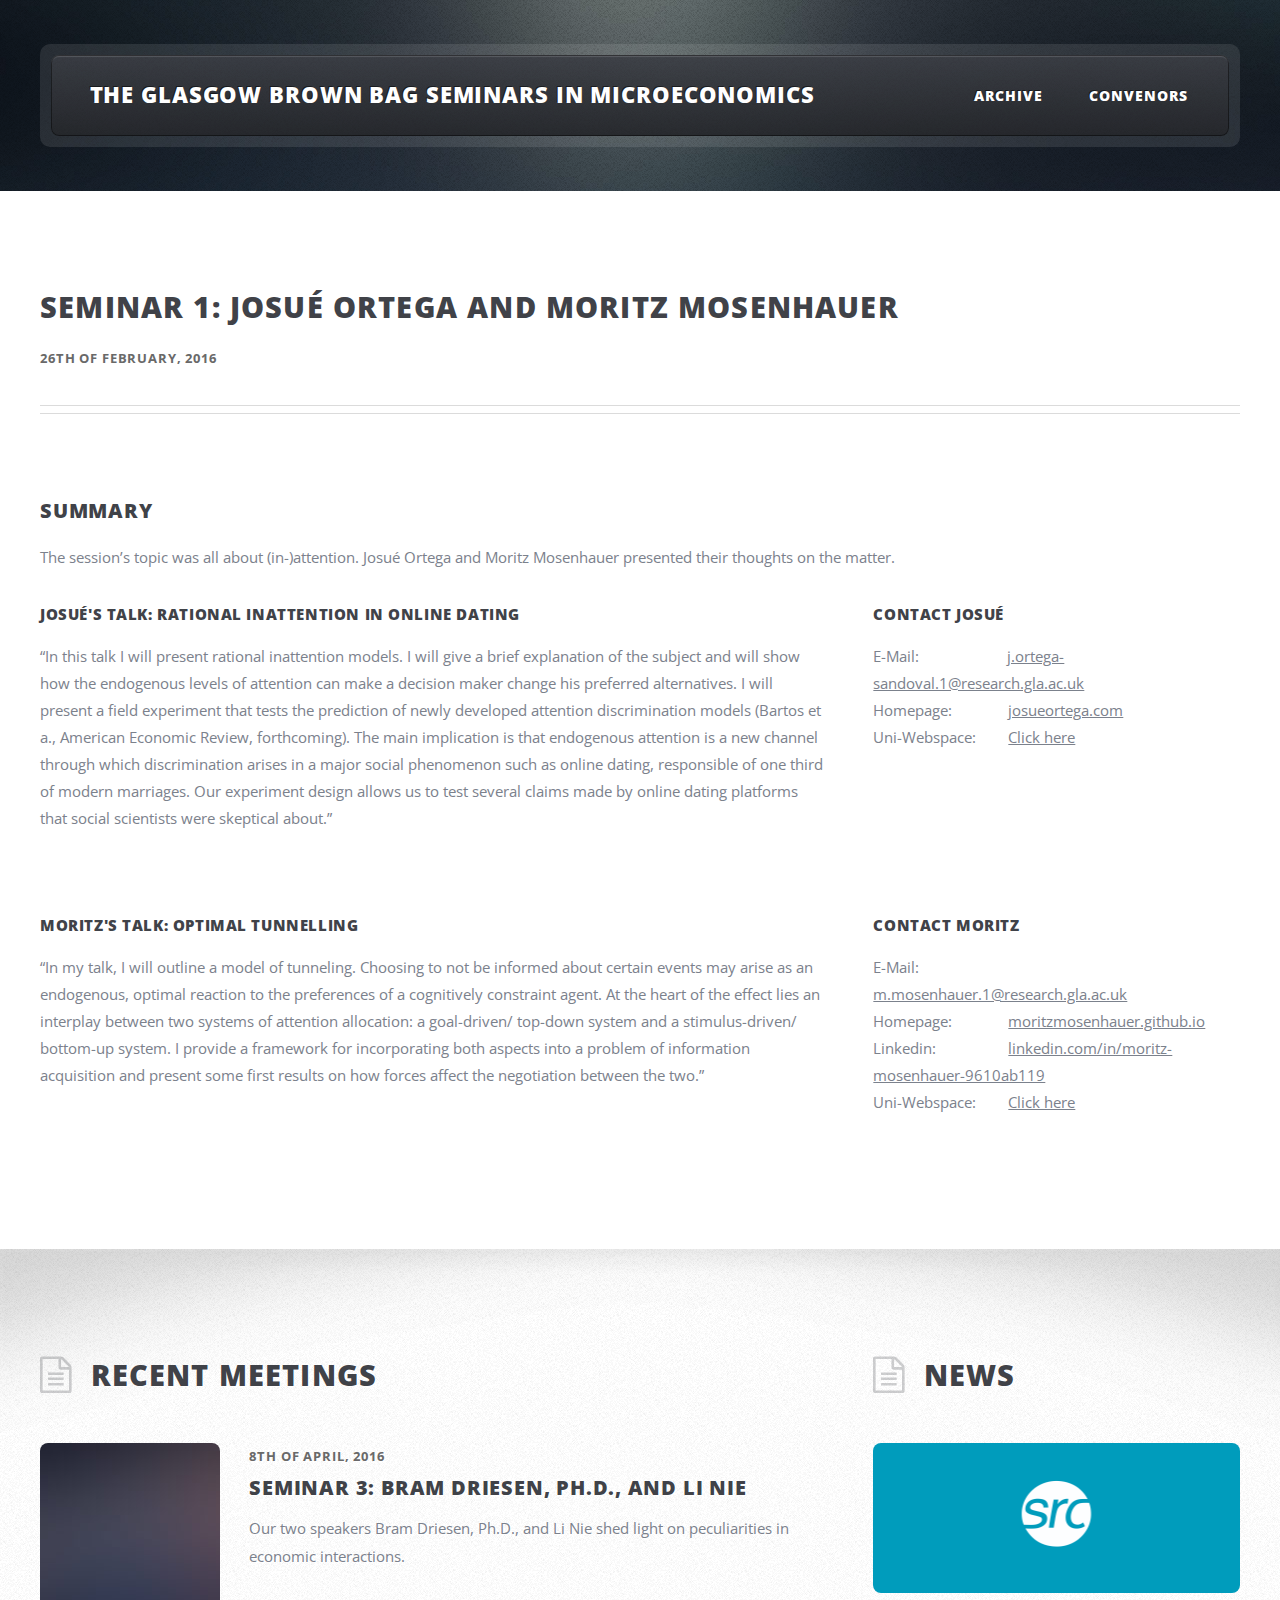
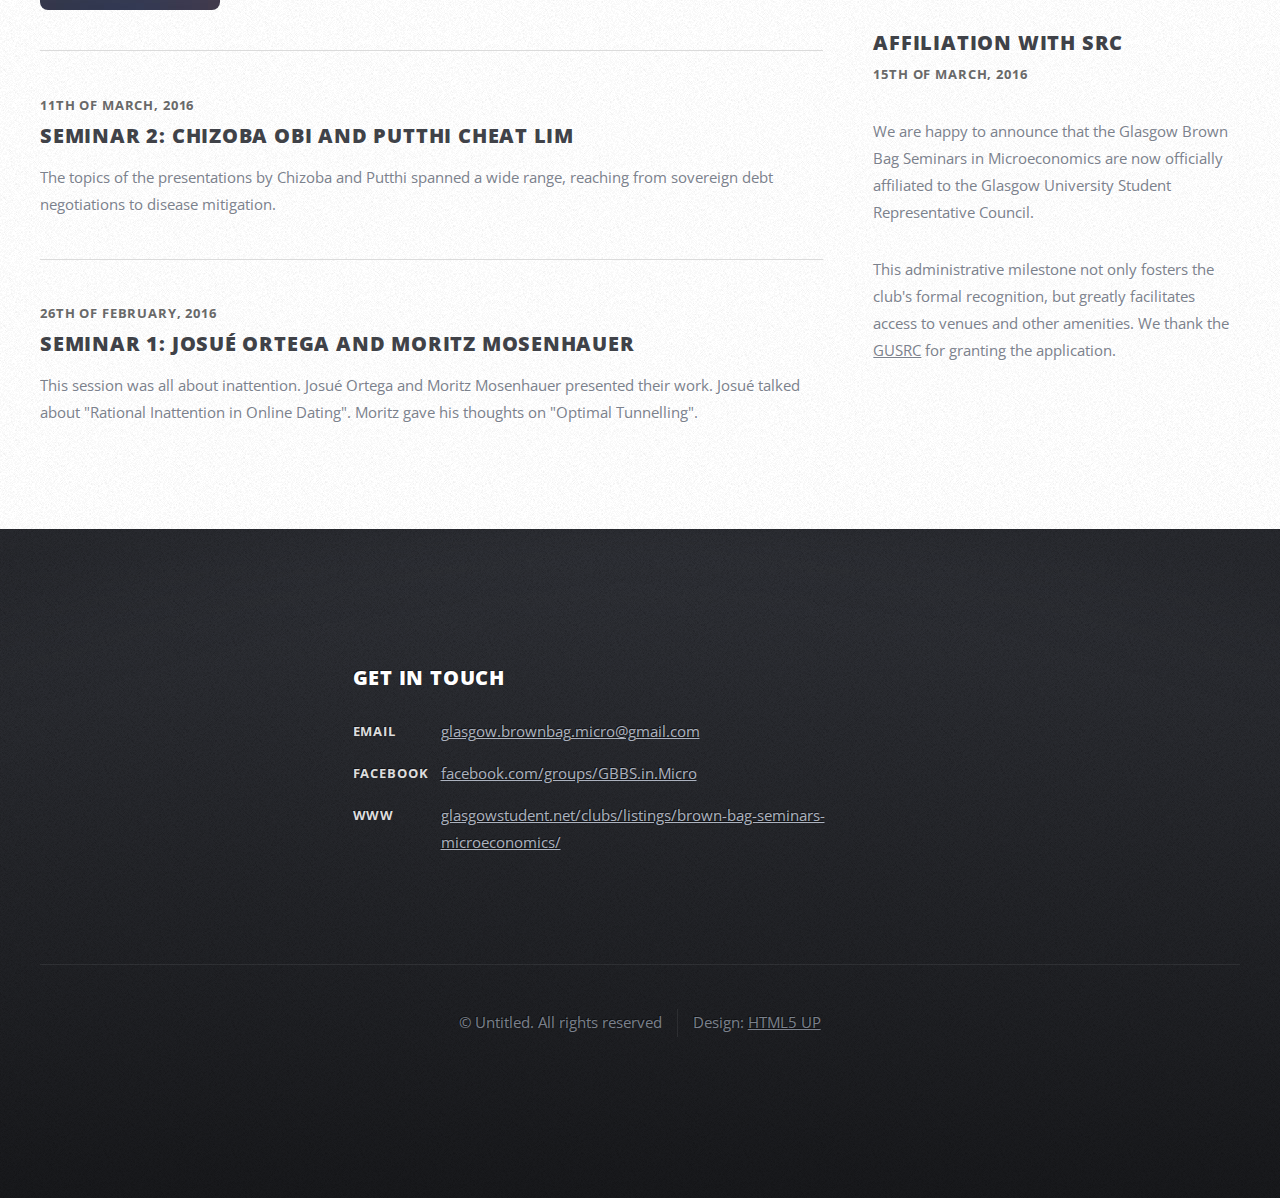
==== 20160226_meetingone.html @ 151a11c9 "[comment]" ====
<!DOCTYPE HTML>
<!--
	ZeroFour by HTML5 UP
	html5up.net | @n33co
	Free for personal and commercial use under the CCA 3.0 license (html5up.net/license)
-->
<html>
	<head>
		<title>GBBS in Micro</title>
		<meta charset="utf-8" />
		<meta name="viewport" content="width=device-width, initial-scale=1" />
		<!--[if lte IE 8]><script src="assets/js/ie/html5shiv.js"></script><![endif]-->
		<link rel="stylesheet" href="assets/css/main.css" />
		<!--[if lte IE 8]><link rel="stylesheet" href="assets/css/ie8.css" /><![endif]-->
		<!--[if lte IE 9]><link rel="stylesheet" href="assets/css/ie9.css" /><![endif]-->
		<script src="https://code.jquery.com/jquery-1.10.2.js"></script>
	</head>
	<body class="no-sidebar">
		<div id="page-wrapper">

			<!-- Header Wrapper -->
				<div id="headerload">
				</div>
				<script>
					$( "#headerload" ).load( "no-sidebar.html #header-wrapper");
				</script>
			<!-- Main Wrapper -->
				<div id="main-wrapper">
					<div class="wrapper style2">
						<div class="inner">
							<div class="container">
								<div id="content">

									<!-- Content -->

										<article>
											<header class="major">
												<h2>Seminar 1: Josué Ortega and Moritz Mosenhauer</h2>
												<p>26th of February, 2016</p>
											</header>

											<span class="image featured40perc"><img src="images/brownbagseminars 05.png" alt="" /></span>
											
											<h3>Summary</h3>
											<p>The session’s topic was all about (in-)attention. Josué Ortega and 
											Moritz Mosenhauer presented their thoughts on the matter.</p>
								
								
								
								
								
											<div class="container">
												<div class="row">
													<div class="8u 12u(mobile)">

														<!-- Article list -->
															<h4>Josué's Talk: Rational Inattention in Online Dating</h4>
															
															<p>“In this talk I will present rational inattention models. I will give a brief 
															explanation of the subject and will show how the endogenous levels of attention 
															can make a decision maker change his preferred alternatives. I will present a field 
															experiment that tests the prediction of newly developed attention discrimination 
															models (Bartos et a., American Economic Review, forthcoming). The main implication 
															is that endogenous attention is a new channel through which discrimination arises in 
															a major social phenomenon such as online dating, responsible of one third of modern 
															marriages. Our experiment design allows us to test several claims made by online 
															dating platforms that social scientists were skeptical about.”</p>
													</div>
													<div class="4u 12u(mobile)">

														<!-- Spotlight -->
															<h4>Contact Josué</h4>
															
															<ul>
															<li>E-Mail:&nbsp&nbsp&nbsp&nbsp&nbsp&nbsp&nbsp&nbsp&nbsp&nbsp&nbsp&nbsp&nbsp&nbsp&nbsp&nbsp&nbsp&nbsp&nbsp&nbsp&nbsp <a href="mailto:j.ortega-sandoval.1@research.gla.ac.uk">j.ortega-sandoval.1@research.gla.ac.uk</a>
															<li>Homepage:&nbsp&nbsp&nbsp&nbsp&nbsp&nbsp&nbsp&nbsp&nbsp&nbsp&nbsp&nbsp&nbsp&nbsp<a href="http://www.josueortega.com/" target="_blank">josueortega.com</a>
															<li>Uni-Webspace:&nbsp&nbsp&nbsp&nbsp&nbsp&nbsp&nbsp&nbsp<a href="http://www.gla.ac.uk/schools/business/postgraduateresearch/ourphdstudents/josuealbertoortegasandoval/" target="_blank">Click here</a>
														</ul>

													</div>
												</div>
											</div>
											
											<div class="container">
												<div class="row">
													<div class="8u 12u(mobile)">

														<!-- Article list -->
															<h4>Moritz's Talk: Optimal Tunnelling</h4>
															
															<p>“In my talk, I will outline a model of tunneling. Choosing to not be informed 
															about certain events may arise as an endogenous, optimal reaction to the preferences 
															of a cognitively constraint agent. At the heart of the effect lies an interplay 
															between two systems of attention allocation: a goal-driven/ top-down system and a 
															stimulus-driven/ bottom-up system. I provide a framework for incorporating both 
															aspects into a problem of information acquisition and present some first results 
															on how forces affect the negotiation between the two.”</p>
													</div>
													<div class="4u 12u(mobile)">

														<!-- Spotlight -->
															<h4>Contact Moritz</h4>
															
															<ul>
															<li>E-Mail:&nbsp&nbsp&nbsp&nbsp&nbsp&nbsp&nbsp&nbsp&nbsp&nbsp&nbsp&nbsp&nbsp&nbsp&nbsp&nbsp&nbsp&nbsp&nbsp&nbsp&nbsp <a href="mailto:m.mosenhauer.1@research.gla.ac.uk">m.mosenhauer.1@research.gla.ac.uk</a>
															<li>Homepage:&nbsp&nbsp&nbsp&nbsp&nbsp&nbsp&nbsp&nbsp&nbsp&nbsp&nbsp&nbsp&nbsp&nbsp<a href="http://moritzmosenhauer.github.io/" target="_blank">moritzmosenhauer.github.io</a>
															<li>Linkedin:&nbsp&nbsp&nbsp&nbsp&nbsp&nbsp&nbsp&nbsp&nbsp&nbsp&nbsp&nbsp&nbsp&nbsp&nbsp&nbsp&nbsp&nbsp<a href="https://www.linkedin.com/in/moritz-mosenhauer-9610ab119" target="_blank">linkedin.com/in/moritz-mosenhauer-9610ab119</a>
															<li>Uni-Webspace:&nbsp&nbsp&nbsp&nbsp&nbsp&nbsp&nbsp&nbsp<a href="http://www.gla.ac.uk/schools/business/postgraduateresearch/ourphdstudents/moritzmosenhauer/" target="_blank">Click here</a>
														</ul>

													</div>
												</div>
											</div>
			
										</article>

								</div>
							</div>
						</div>
					</div>
					<div id="postload">
					</div>
					<script>
						$( "#postload" ).load( "no-sidebar.html #posts");
					</script>
				</div>

			<!-- Footer Wrapper -->
				<div id="footerload">
				</div>
				<script>
					$( "#footerload" ).load( "no-sidebar.html #footer-wrapper");
				</script>

		</div>

		<!-- Scripts -->

			<script src="assets/js/jquery.min.js"></script>
			<script src="assets/js/jquery.dropotron.min.js"></script>
			<script src="assets/js/skel.min.js"></script>
			<script src="assets/js/skel-viewport.min.js"></script>
			<script src="assets/js/util.js"></script>
			<!--[if lte IE 8]><script src="assets/js/ie/respond.min.js"></script><![endif]-->
			<script src="assets/js/main.js"></script>

	</body>
</html>
---- assets/css/main.css ----
@import url("http://fonts.googleapis.com/css?family=Open+Sans:400,400italic,700,800");
@import url("font-awesome.min.css");

/*
	ZeroFour by HTML5 UP
	html5up.net | @n33co
	Free for personal and commercial use under the CCA 3.0 license (html5up.net/license)
*/

/* Reset */

	html, body, div, span, applet, object, iframe, h1, h2, h3, h4, h5, h6, p, blockquote, pre, a, abbr, acronym, address, big, cite, code, del, dfn, em, img, ins, kbd, q, s, samp, small, strike, strong, sub, sup, tt, var, b, u, i, center, dl, dt, dd, ol, ul, li, fieldset, form, label, legend, table, caption, tbody, tfoot, thead, tr, th, td, article, aside, canvas, details, embed, figure, figcaption, footer, header, hgroup, menu, nav, output, ruby, section, summary, time, mark, audio, video {
		margin: 0;
		padding: 0;
		border: 0;
		font-size: 100%;
		font: inherit;
		vertical-align: baseline;
	}

	article, aside, details, figcaption, figure, footer, header, hgroup, menu, nav, section {
		display: block;
	}

	body {
		line-height: 1;
	}

	ol, ul {
		list-style: none;
	}

	blockquote, q {
		quotes: none;
	}

	blockquote:before, blockquote:after, q:before, q:after {
		content: '';
		content: none;
	}

	table {
		border-collapse: collapse;
		border-spacing: 0;
	}

	body {
		-webkit-text-size-adjust: none;
	}

/* Box Model */

	*, *:before, *:after {
		-moz-box-sizing: border-box;
		-webkit-box-sizing: border-box;
		box-sizing: border-box;
	}

/* Containers */

	.container {
		margin-left: auto;
		margin-right: auto;
	}

	.container.\31 25\25 {
		width: 100%;
		max-width: 1200px;
		min-width: 960px;
	}

	.container.\37 5\25 {
		width: 720px;
	}

	.container.\35 0\25 {
		width: 480px;
	}

	.container.\32 5\25 {
		width: 240px;
	}

	.container {
		width: 960px;
	}

	@media screen and (min-width: 737px) {

		.container.\31 25\25 {
			width: 100%;
			max-width: 1500px;
			min-width: 1200px;
		}

		.container.\37 5\25 {
			width: 900px;
		}

		.container.\35 0\25 {
			width: 600px;
		}

		.container.\32 5\25 {
			width: 300px;
		}

		.container {
			width: 1200px;
		}

	}

	@media screen and (min-width: 737px) and (max-width: 1200px) {

		.container.\31 25\25 {
			width: 100%;
			max-width: 1250px;
			min-width: 1000px;
		}

		.container.\37 5\25 {
			width: 750px;
		}

		.container.\35 0\25 {
			width: 500px;
		}

		.container.\32 5\25 {
			width: 250px;
		}

		.container {
			width: 1000px;
		}

	}

	@media screen and (max-width: 736px) {

		.container.\31 25\25 {
			width: 100%;
			max-width: 125%;
			min-width: 100%;
		}

		.container.\37 5\25 {
			width: 75%;
		}

		.container.\35 0\25 {
			width: 50%;
		}

		.container.\32 5\25 {
			width: 25%;
		}

		.container {
			width: 100% !important;
		}

	}

/* Grid */

	.row {
		border-bottom: solid 1px transparent;
		-moz-box-sizing: border-box;
		-webkit-box-sizing: border-box;
		box-sizing: border-box;
	}

	.row > * {
		float: left;
		-moz-box-sizing: border-box;
		-webkit-box-sizing: border-box;
		box-sizing: border-box;
	}

	.row:after, .row:before {
		content: '';
		display: block;
		clear: both;
		height: 0;
	}

	.row.uniform > * > :first-child {
		margin-top: 0;
	}

	.row.uniform > * > :last-child {
		margin-bottom: 0;
	}

	.row.\30 \25 > * {
		padding: 0 0 0 0px;
	}

	.row.\30 \25 {
		margin: 0 0 -1px 0px;
	}

	.row.uniform.\30 \25 > * {
		padding: 0px 0 0 0px;
	}

	.row.uniform.\30 \25 {
		margin: 0px 0 -1px 0px;
	}

	.row > * {
		padding: 0 0 0 40px;
	}

	.row {
		margin: 0 0 -1px -40px;
	}

	.row.uniform > * {
		padding: 40px 0 0 40px;
	}

	.row.uniform {
		margin: -40px 0 -1px -40px;
	}

	.row.\32 00\25 > * {
		padding: 0 0 0 80px;
	}

	.row.\32 00\25 {
		margin: 0 0 -1px -80px;
	}

	.row.uniform.\32 00\25 > * {
		padding: 80px 0 0 80px;
	}

	.row.uniform.\32 00\25 {
		margin: -80px 0 -1px -80px;
	}

	.row.\31 50\25 > * {
		padding: 0 0 0 60px;
	}

	.row.\31 50\25 {
		margin: 0 0 -1px -60px;
	}

	.row.uniform.\31 50\25 > * {
		padding: 60px 0 0 60px;
	}

	.row.uniform.\31 50\25 {
		margin: -60px 0 -1px -60px;
	}

	.row.\35 0\25 > * {
		padding: 0 0 0 20px;
	}

	.row.\35 0\25 {
		margin: 0 0 -1px -20px;
	}

	.row.uniform.\35 0\25 > * {
		padding: 20px 0 0 20px;
	}

	.row.uniform.\35 0\25 {
		margin: -20px 0 -1px -20px;
	}

	.row.\32 5\25 > * {
		padding: 0 0 0 10px;
	}

	.row.\32 5\25 {
		margin: 0 0 -1px -10px;
	}

	.row.uniform.\32 5\25 > * {
		padding: 10px 0 0 10px;
	}

	.row.uniform.\32 5\25 {
		margin: -10px 0 -1px -10px;
	}

	.\31 2u, .\31 2u\24 {
		width: 100%;
		clear: none;
		margin-left: 0;
	}

	.\31 1u, .\31 1u\24 {
		width: 91.6666666667%;
		clear: none;
		margin-left: 0;
	}

	.\31 0u, .\31 0u\24 {
		width: 83.3333333333%;
		clear: none;
		margin-left: 0;
	}

	.\39 u, .\39 u\24 {
		width: 75%;
		clear: none;
		margin-left: 0;
	}

	.\38 u, .\38 u\24 {
		width: 66.6666666667%;
		clear: none;
		margin-left: 0;
	}

	.\37 u, .\37 u\24 {
		width: 58.3333333333%;
		clear: none;
		margin-left: 0;
	}

	.\36 u, .\36 u\24 {
		width: 50%;
		clear: none;
		margin-left: 0;
	}

	.\35 u, .\35 u\24 {
		width: 41.6666666667%;
		clear: none;
		margin-left: 0;
	}

	.\34 u, .\34 u\24 {
		width: 33.3333333333%;
		clear: none;
		margin-left: 0;
	}

	.\33 u, .\33 u\24 {
		width: 25%;
		clear: none;
		margin-left: 0;
	}

	.\32 u, .\32 u\24 {
		width: 16.6666666667%;
		clear: none;
		margin-left: 0;
	}

	.\31 u, .\31 u\24 {
		width: 8.3333333333%;
		clear: none;
		margin-left: 0;
	}

	.\31 2u\24 + *,
	.\31 1u\24 + *,
	.\31 0u\24 + *,
	.\39 u\24 + *,
	.\38 u\24 + *,
	.\37 u\24 + *,
	.\36 u\24 + *,
	.\35 u\24 + *,
	.\34 u\24 + *,
	.\33 u\24 + *,
	.\32 u\24 + *,
	.\31 u\24 + * {
		clear: left;
	}

	.\-11u {
		margin-left: 91.66667%;
	}

	.\-10u {
		margin-left: 83.33333%;
	}

	.\-9u {
		margin-left: 75%;
	}

	.\-8u {
		margin-left: 66.66667%;
	}

	.\-7u {
		margin-left: 58.33333%;
	}

	.\-6u {
		margin-left: 50%;
	}

	.\-5u {
		margin-left: 41.66667%;
	}

	.\-4u {
		margin-left: 33.33333%;
	}

	.\-3u {
		margin-left: 25%;
	}

	.\-2u {
		margin-left: 16.66667%;
	}

	.\-1u {
		margin-left: 8.33333%;
	}

	@media screen and (min-width: 737px) {

		.row > * {
			padding: 50px 0 0 50px;
		}

		.row {
			margin: -50px 0 -1px -50px;
		}

		.row.uniform > * {
			padding: 50px 0 0 50px;
		}

		.row.uniform {
			margin: -50px 0 -1px -50px;
		}

		.row.\32 00\25 > * {
			padding: 100px 0 0 100px;
		}

		.row.\32 00\25 {
			margin: -100px 0 -1px -100px;
		}

		.row.uniform.\32 00\25 > * {
			padding: 100px 0 0 100px;
		}

		.row.uniform.\32 00\25 {
			margin: -100px 0 -1px -100px;
		}

		.row.\31 50\25 > * {
			padding: 75px 0 0 75px;
		}

		.row.\31 50\25 {
			margin: -75px 0 -1px -75px;
		}

		.row.uniform.\31 50\25 > * {
			padding: 75px 0 0 75px;
		}

		.row.uniform.\31 50\25 {
			margin: -75px 0 -1px -75px;
		}

		.row.\35 0\25 > * {
			padding: 25px 0 0 25px;
		}

		.row.\35 0\25 {
			margin: -25px 0 -1px -25px;
		}

		.row.uniform.\35 0\25 > * {
			padding: 25px 0 0 25px;
		}

		.row.uniform.\35 0\25 {
			margin: -25px 0 -1px -25px;
		}

		.row.\32 5\25 > * {
			padding: 12.5px 0 0 12.5px;
		}

		.row.\32 5\25 {
			margin: -12.5px 0 -1px -12.5px;
		}

		.row.uniform.\32 5\25 > * {
			padding: 12.5px 0 0 12.5px;
		}

		.row.uniform.\32 5\25 {
			margin: -12.5px 0 -1px -12.5px;
		}

		.\31 2u\28desktop\29, .\31 2u\24\28desktop\29 {
			width: 100%;
			clear: none;
			margin-left: 0;
		}

		.\31 1u\28desktop\29, .\31 1u\24\28desktop\29 {
			width: 91.6666666667%;
			clear: none;
			margin-left: 0;
		}

		.\31 0u\28desktop\29, .\31 0u\24\28desktop\29 {
			width: 83.3333333333%;
			clear: none;
			margin-left: 0;
		}

		.\39 u\28desktop\29, .\39 u\24\28desktop\29 {
			width: 75%;
			clear: none;
			margin-left: 0;
		}

		.\38 u\28desktop\29, .\38 u\24\28desktop\29 {
			width: 66.6666666667%;
			clear: none;
			margin-left: 0;
		}

		.\37 u\28desktop\29, .\37 u\24\28desktop\29 {
			width: 58.3333333333%;
			clear: none;
			margin-left: 0;
		}

		.\36 u\28desktop\29, .\36 u\24\28desktop\29 {
			width: 50%;
			clear: none;
			margin-left: 0;
		}

		.\35 u\28desktop\29, .\35 u\24\28desktop\29 {
			width: 41.6666666667%;
			clear: none;
			margin-left: 0;
		}

		.\34 u\28desktop\29, .\34 u\24\28desktop\29 {
			width: 33.3333333333%;
			clear: none;
			margin-left: 0;
		}

		.\33 u\28desktop\29, .\33 u\24\28desktop\29 {
			width: 25%;
			clear: none;
			margin-left: 0;
		}

		.\32 u\28desktop\29, .\32 u\24\28desktop\29 {
			width: 16.6666666667%;
			clear: none;
			margin-left: 0;
		}

		.\31 u\28desktop\29, .\31 u\24\28desktop\29 {
			width: 8.3333333333%;
			clear: none;
			margin-left: 0;
		}

		.\31 2u\24\28desktop\29 + *,
		.\31 1u\24\28desktop\29 + *,
		.\31 0u\24\28desktop\29 + *,
		.\39 u\24\28desktop\29 + *,
		.\38 u\24\28desktop\29 + *,
		.\37 u\24\28desktop\29 + *,
		.\36 u\24\28desktop\29 + *,
		.\35 u\24\28desktop\29 + *,
		.\34 u\24\28desktop\29 + *,
		.\33 u\24\28desktop\29 + *,
		.\32 u\24\28desktop\29 + *,
		.\31 u\24\28desktop\29 + * {
			clear: left;
		}

		.\-11u\28desktop\29 {
			margin-left: 91.66667%;
		}

		.\-10u\28desktop\29 {
			margin-left: 83.33333%;
		}

		.\-9u\28desktop\29 {
			margin-left: 75%;
		}

		.\-8u\28desktop\29 {
			margin-left: 66.66667%;
		}

		.\-7u\28desktop\29 {
			margin-left: 58.33333%;
		}

		.\-6u\28desktop\29 {
			margin-left: 50%;
		}

		.\-5u\28desktop\29 {
			margin-left: 41.66667%;
		}

		.\-4u\28desktop\29 {
			margin-left: 33.33333%;
		}

		.\-3u\28desktop\29 {
			margin-left: 25%;
		}

		.\-2u\28desktop\29 {
			margin-left: 16.66667%;
		}

		.\-1u\28desktop\29 {
			margin-left: 8.33333%;
		}

	}

	@media screen and (min-width: 737px) and (max-width: 1200px) {

		.row > * {
			padding: 35px 0 0 35px;
		}

		.row {
			margin: -35px 0 -1px -35px;
		}

		.row.uniform > * {
			padding: 35px 0 0 35px;
		}

		.row.uniform {
			margin: -35px 0 -1px -35px;
		}

		.row.\32 00\25 > * {
			padding: 70px 0 0 70px;
		}

		.row.\32 00\25 {
			margin: -70px 0 -1px -70px;
		}

		.row.uniform.\32 00\25 > * {
			padding: 70px 0 0 70px;
		}

		.row.uniform.\32 00\25 {
			margin: -70px 0 -1px -70px;
		}

		.row.\31 50\25 > * {
			padding: 52.5px 0 0 52.5px;
		}

		.row.\31 50\25 {
			margin: -52.5px 0 -1px -52.5px;
		}

		.row.uniform.\31 50\25 > * {
			padding: 52.5px 0 0 52.5px;
		}

		.row.uniform.\31 50\25 {
			margin: -52.5px 0 -1px -52.5px;
		}

		.row.\35 0\25 > * {
			padding: 17.5px 0 0 17.5px;
		}

		.row.\35 0\25 {
			margin: -17.5px 0 -1px -17.5px;
		}

		.row.uniform.\35 0\25 > * {
			padding: 17.5px 0 0 17.5px;
		}

		.row.uniform.\35 0\25 {
			margin: -17.5px 0 -1px -17.5px;
		}

		.row.\32 5\25 > * {
			padding: 8.75px 0 0 8.75px;
		}

		.row.\32 5\25 {
			margin: -8.75px 0 -1px -8.75px;
		}

		.row.uniform.\32 5\25 > * {
			padding: 8.75px 0 0 8.75px;
		}

		.row.uniform.\32 5\25 {
			margin: -8.75px 0 -1px -8.75px;
		}

		.\31 2u\28tablet\29, .\31 2u\24\28tablet\29 {
			width: 100%;
			clear: none;
			margin-left: 0;
		}

		.\31 1u\28tablet\29, .\31 1u\24\28tablet\29 {
			width: 91.6666666667%;
			clear: none;
			margin-left: 0;
		}

		.\31 0u\28tablet\29, .\31 0u\24\28tablet\29 {
			width: 83.3333333333%;
			clear: none;
			margin-left: 0;
		}

		.\39 u\28tablet\29, .\39 u\24\28tablet\29 {
			width: 75%;
			clear: none;
			margin-left: 0;
		}

		.\38 u\28tablet\29, .\38 u\24\28tablet\29 {
			width: 66.6666666667%;
			clear: none;
			margin-left: 0;
		}

		.\37 u\28tablet\29, .\37 u\24\28tablet\29 {
			width: 58.3333333333%;
			clear: none;
			margin-left: 0;
		}

		.\36 u\28tablet\29, .\36 u\24\28tablet\29 {
			width: 50%;
			clear: none;
			margin-left: 0;
		}

		.\35 u\28tablet\29, .\35 u\24\28tablet\29 {
			width: 41.6666666667%;
			clear: none;
			margin-left: 0;
		}

		.\34 u\28tablet\29, .\34 u\24\28tablet\29 {
			width: 33.3333333333%;
			clear: none;
			margin-left: 0;
		}

		.\33 u\28tablet\29, .\33 u\24\28tablet\29 {
			width: 25%;
			clear: none;
			margin-left: 0;
		}

		.\32 u\28tablet\29, .\32 u\24\28tablet\29 {
			width: 16.6666666667%;
			clear: none;
			margin-left: 0;
		}

		.\31 u\28tablet\29, .\31 u\24\28tablet\29 {
			width: 8.3333333333%;
			clear: none;
			margin-left: 0;
		}

		.\31 2u\24\28tablet\29 + *,
		.\31 1u\24\28tablet\29 + *,
		.\31 0u\24\28tablet\29 + *,
		.\39 u\24\28tablet\29 + *,
		.\38 u\24\28tablet\29 + *,
		.\37 u\24\28tablet\29 + *,
		.\36 u\24\28tablet\29 + *,
		.\35 u\24\28tablet\29 + *,
		.\34 u\24\28tablet\29 + *,
		.\33 u\24\28tablet\29 + *,
		.\32 u\24\28tablet\29 + *,
		.\31 u\24\28tablet\29 + * {
			clear: left;
		}

		.\-11u\28tablet\29 {
			margin-left: 91.66667%;
		}

		.\-10u\28tablet\29 {
			margin-left: 83.33333%;
		}

		.\-9u\28tablet\29 {
			margin-left: 75%;
		}

		.\-8u\28tablet\29 {
			margin-left: 66.66667%;
		}

		.\-7u\28tablet\29 {
			margin-left: 58.33333%;
		}

		.\-6u\28tablet\29 {
			margin-left: 50%;
		}

		.\-5u\28tablet\29 {
			margin-left: 41.66667%;
		}

		.\-4u\28tablet\29 {
			margin-left: 33.33333%;
		}

		.\-3u\28tablet\29 {
			margin-left: 25%;
		}

		.\-2u\28tablet\29 {
			margin-left: 16.66667%;
		}

		.\-1u\28tablet\29 {
			margin-left: 8.33333%;
		}

	}

	@media screen and (max-width: 736px) {

		.row > * {
			padding: 10px 0 0 10px;
		}

		.row {
			margin: -10px 0 -1px -10px;
		}

		.row.uniform > * {
			padding: 10px 0 0 10px;
		}

		.row.uniform {
			margin: -10px 0 -1px -10px;
		}

		.row.\32 00\25 > * {
			padding: 20px 0 0 20px;
		}

		.row.\32 00\25 {
			margin: -20px 0 -1px -20px;
		}

		.row.uniform.\32 00\25 > * {
			padding: 20px 0 0 20px;
		}

		.row.uniform.\32 00\25 {
			margin: -20px 0 -1px -20px;
		}

		.row.\31 50\25 > * {
			padding: 15px 0 0 15px;
		}

		.row.\31 50\25 {
			margin: -15px 0 -1px -15px;
		}

		.row.uniform.\31 50\25 > * {
			padding: 15px 0 0 15px;
		}

		.row.uniform.\31 50\25 {
			margin: -15px 0 -1px -15px;
		}

		.row.\35 0\25 > * {
			padding: 5px 0 0 5px;
		}

		.row.\35 0\25 {
			margin: -5px 0 -1px -5px;
		}

		.row.uniform.\35 0\25 > * {
			padding: 5px 0 0 5px;
		}

		.row.uniform.\35 0\25 {
			margin: -5px 0 -1px -5px;
		}

		.row.\32 5\25 > * {
			padding: 2.5px 0 0 2.5px;
		}

		.row.\32 5\25 {
			margin: -2.5px 0 -1px -2.5px;
		}

		.row.uniform.\32 5\25 > * {
			padding: 2.5px 0 0 2.5px;
		}

		.row.uniform.\32 5\25 {
			margin: -2.5px 0 -1px -2.5px;
		}

		.\31 2u\28mobile\29, .\31 2u\24\28mobile\29 {
			width: 100%;
			clear: none;
			margin-left: 0;
		}

		.\31 1u\28mobile\29, .\31 1u\24\28mobile\29 {
			width: 91.6666666667%;
			clear: none;
			margin-left: 0;
		}

		.\31 0u\28mobile\29, .\31 0u\24\28mobile\29 {
			width: 83.3333333333%;
			clear: none;
			margin-left: 0;
		}

		.\39 u\28mobile\29, .\39 u\24\28mobile\29 {
			width: 75%;
			clear: none;
			margin-left: 0;
		}

		.\38 u\28mobile\29, .\38 u\24\28mobile\29 {
			width: 66.6666666667%;
			clear: none;
			margin-left: 0;
		}

		.\37 u\28mobile\29, .\37 u\24\28mobile\29 {
			width: 58.3333333333%;
			clear: none;
			margin-left: 0;
		}

		.\36 u\28mobile\29, .\36 u\24\28mobile\29 {
			width: 50%;
			clear: none;
			margin-left: 0;
		}

		.\35 u\28mobile\29, .\35 u\24\28mobile\29 {
			width: 41.6666666667%;
			clear: none;
			margin-left: 0;
		}

		.\34 u\28mobile\29, .\34 u\24\28mobile\29 {
			width: 33.3333333333%;
			clear: none;
			margin-left: 0;
		}

		.\33 u\28mobile\29, .\33 u\24\28mobile\29 {
			width: 25%;
			clear: none;
			margin-left: 0;
		}

		.\32 u\28mobile\29, .\32 u\24\28mobile\29 {
			width: 16.6666666667%;
			clear: none;
			margin-left: 0;
		}

		.\31 u\28mobile\29, .\31 u\24\28mobile\29 {
			width: 8.3333333333%;
			clear: none;
			margin-left: 0;
		}

		.\31 2u\24\28mobile\29 + *,
		.\31 1u\24\28mobile\29 + *,
		.\31 0u\24\28mobile\29 + *,
		.\39 u\24\28mobile\29 + *,
		.\38 u\24\28mobile\29 + *,
		.\37 u\24\28mobile\29 + *,
		.\36 u\24\28mobile\29 + *,
		.\35 u\24\28mobile\29 + *,
		.\34 u\24\28mobile\29 + *,
		.\33 u\24\28mobile\29 + *,
		.\32 u\24\28mobile\29 + *,
		.\31 u\24\28mobile\29 + * {
			clear: left;
		}

		.\-11u\28mobile\29 {
			margin-left: 91.66667%;
		}

		.\-10u\28mobile\29 {
			margin-left: 83.33333%;
		}

		.\-9u\28mobile\29 {
			margin-left: 75%;
		}

		.\-8u\28mobile\29 {
			margin-left: 66.66667%;
		}

		.\-7u\28mobile\29 {
			margin-left: 58.33333%;
		}

		.\-6u\28mobile\29 {
			margin-left: 50%;
		}

		.\-5u\28mobile\29 {
			margin-left: 41.66667%;
		}

		.\-4u\28mobile\29 {
			margin-left: 33.33333%;
		}

		.\-3u\28mobile\29 {
			margin-left: 25%;
		}

		.\-2u\28mobile\29 {
			margin-left: 16.66667%;
		}

		.\-1u\28mobile\29 {
			margin-left: 8.33333%;
		}

	}

/* Basic */

	@-ms-viewport {
		width: device-width;
	}

	body {
		background: #303238 url("images/bg01.png");
		font-family: 'Open Sans', sans-serif;
		color: #7b818c;
		font-weight: 400;
	}

		body.is-loading * {
			-moz-transition: none !important;
			-webkit-transition: none !important;
			-ms-transition: none !important;
			transition: none !important;
			-moz-animation: none !important;
			-webkit-animation: none !important;
			-ms-animation: none !important;
			animation: none !important;
		}

	input, select, textarea {
		font-family: 'Open Sans', sans-serif;
		color: #7b818c;
		font-weight: 400;
	}

	a {
		color: inherit;
		text-decoration: underline;
	}

		a:hover {
			text-decoration: none;
		}

	h1, h2, h3, h4, h5, h6 {
		text-transform: uppercase;
		font-weight: 800;
		letter-spacing: 0.04em;
		color: #404248;
		margin: 0 0 1em 0;
	}

	h1 a, h2 a, h3 a, h4 a, h5 a, h6 a {
		color: inherit;
		text-decoration: none;
		outline: 0;
	}

	h2 {
		font-size: 2em;
		margin: 0 0 1.5em 0;
		line-height: 1em;
	}

		h2.icon {
			line-height: 48px;
		}

			h2.icon:before {
				position: relative;
				top: 0.05em;
				margin-right: 0.5em;
				opacity: 0.25;
			}

	h3 {
		font-size: 1.35em;
		margin-top: 2em;
	}

	b, strong {
		color: #404248;
		font-weight: 700;
	}

	i, em {
		font-style: italic;
	}

	br.clear {
		clear: both;
	}

	sub {
		position: relative;
		top: 0.5em;
		font-size: 0.8em;
	}

	sup {
		position: relative;
		top: -0.5em;
		font-size: 0.8em;
	}

	hr {
		border: 0;
		border-top: solid 1px #ddd;
	}

	blockquote {
		border-left: solid 0.5em #ddd;
		padding: 1em 0 1em 2em;
		font-style: italic;
	}

	p, ul, ol, dl, table {
		margin-bottom: 2em;
	}

	.date {
		display: block;
		text-transform: uppercase;
		font-weight: 700;
		letter-spacing: 0.065em;
		font-size: 0.9em;
		color: #696969;
		margin: 0 0 0.25em 0;
	}

/* Section/Article */

	section, article {
		margin-bottom: 5em;
	}

	section > :last-child,
	article > :last-child,
	section:last-child,
	article:last-child {
		margin-bottom: 0;
	}

	header {
		margin: 0 0 2em 0;
	}

		header h2, header h3 {
			margin: 0 0 0.25em 0;
		}

		header p {
			display: block;
			text-transform: uppercase;
			font-weight: 700;
			letter-spacing: 0.065em;
			font-size: 0.9em;
			color: #696969;
			margin: 0;
		}

			header p strong {
				color: #404248;
				font-weight: 800;
			}

	footer {
		margin: 2.5em 0 0 0;
	}

	header.major {
		border-bottom: solid 1px #dbdbdb;
		margin: 0 0 3em 0;
	}

		header.major:after {
			content: '';
			display: block;
			border-top: solid 1px #dbdbdb;
			height: 8px;
		}

		header.major h2, header.major h3 {
			margin: 0 0 1.2em 0;
		}

		header.major p {
			margin: 0 0 1.5em 0;
			position: relative;
			top: -1em;
		}

/* Forms */

	form label {
		display: block;
		text-transform: uppercase;
		font-weight: 800;
		letter-spacing: 0.04em;
		color: #404248;
		margin: 0 0 1em 0;
		font-size: 0.8em;
	}

	form input[type="text"],
	form input[type="email"],
	form input[type="password"],
	form select,
	form textarea {
		-webkit-appearance: none;
		display: block;
		width: 100%;
		border-radius: 8px;
		border: solid 1px #eee;
	}

	form input[type="text"]:focus,
	form input[type="email"]:focus,
	form input[type="password"]:focus,
	form select:focus,
	form textarea:focus {
		box-shadow: 0 0 2px 1px #4091bf;
	}

	form input[type="text"],
	form input[type="email"],
	form input[type="password"] {
		line-height: 3em;
		padding: 0 1em;
	}

	form select {
		line-height: 3em;
		padding: 0 1em;
	}

	form textarea {
		min-height: 9em;
		padding: 1em;
	}

	form .formerize-placeholder,
	form ::-webkit-input-placeholder,
	form :-moz-placeholder,
	form ::-moz-placeholder,
	form :-ms-input-placeholder {
		color: #555 !important;
	}

	form ::-moz-focus-inner {
		border: 0;
	}

/* Tables */

	table {
		width: 100%;
	}

		table.default {
			width: 100%;
		}

			table.default tr {
				border-top: solid 1px #eee;
			}

				table.default tr:first-child {
					border-top: 0;
				}

			table.default td {
				padding: 0.5em 1em 0.5em 1em;
			}

			table.default th {
				text-align: left;
				padding: 0.5em 1em 0.5em 1em;
				text-transform: uppercase;
				font-weight: 800;
				letter-spacing: 0.04em;
				margin: 0 0 1em 0;
				font-size: 0.8em;
			}

			table.default thead {
				background: #404248;
				color: #fff;
			}

/* Image */

	.image {
		position: relative;
		display: inline-block;
	}
		
		.image img {
			display: block;
			width: 100%;
			border-radius: 8px;
		}

		.image:before {
			content: '';
			display: block;
			position: absolute;
			left: 0;
			top: 0;
			width: 100%;
			height: 100%;
			opacity: 0.75;
		}

		.image.fit {
			display: block;
			width: 100%;
		}

		.image.featured {
			display: block;
			width: 100%;
			margin: 0 0 2.5em 0;
		}
		
		.image.featured6perc{
			display: block;
			width: 6%;
			height: 6%;
			margin: 0 0 2.5em 0;
		}
		
		.image.featured40perc{
			display: block;
			width: 40%;
			height: 40%;
			margin: 0 0 2.5em 0;
		}
		
		.image.featured50perc{
			display: block;
			width: 50%;
			height: 50%;
			margin: 0 0 2.5em 0;
		}
		
		.image.featured90perc{
			display: block;
			width: 90%;
			height: 90%;
			margin: 0 0 2.5em 0;
		}
		
		.image.featured2{
			display: block;
			width: 50%;
			height: 50%;
			margin: 0 0 2.5em 0;
		}
		
		.image.featured3{
			display: block;
			width: 6%;
			height: 6%;
			margin: 0 0 2.5em 0;
		}
		
		.image.featured4{
			display: block;
			width: 90%;
			height: 90%;
			margin: 0 0 2.5em 0;
		}

		.image.left {
			float: left;
			margin: 0 2em 2em 0;
		}
		
		.image.left15perc {
			float: left;
			margin: 0 2em 2em 0;
			width: 15%;
			height: 15%;
		}
		
		.image.left20perc {
			float: left;
			margin: 0 2em 2em 0;
			width: 20%;
			height: 20%;
		}
		
		.image.left25perc {
			float: left;
			margin: 0 2em 2em 0;
			width: 25%;
			height: 25%;
		}
		
		.image.left2 {
			float: left;
			margin: 0 2em 2em 0;
			width: 20%;
			height: 20%;
		}

		.image.centered {
			display: block;
			margin: 0 0 2.5em 0;
		}
		
		.image.centered2 {
			display: block;
			width: 50%;
			height: 50%;
			margin: 0 0 2.5em 0;
		}

			.image.centered img {
				margin: 0 auto;
				width: auto;
			}

/* Button */

	input[type="button"],
	input[type="submit"],
	input[type="reset"],
	button,
	.button {
		background-image: -moz-linear-gradient(top, rgba(0, 0, 0, 0), rgba(0, 0, 0, 0.2)), url("images/bg02.png");
		background-image: -webkit-linear-gradient(top, rgba(0, 0, 0, 0), rgba(0, 0, 0, 0.2)), url("images/bg02.png");
		background-image: -ms-linear-gradient(top, rgba(0, 0, 0, 0), rgba(0, 0, 0, 0.2)), url("images/bg02.png");
		background-image: linear-gradient(top, rgba(0, 0, 0, 0), rgba(0, 0, 0, 0.2)), url("images/bg02.png");
		-moz-transition: background-color 0.2s ease-in-out;
		-webkit-transition: background-color 0.2s ease-in-out;
		-ms-transition: background-color 0.2s ease-in-out;
		transition: background-color 0.2s ease-in-out;
		-webkit-appearance: none;
		position: relative;
		display: inline-block;
		background-color: #4091bf;
		border-radius: 8px;
		box-shadow: inset 0px 0px 0px 1px rgba(0, 0, 0, 0.35), inset 0px 2px 1px 0px rgba(255, 255, 255, 0.35);
		text-shadow: -1px -1px 0 rgba(0, 0, 0, 0.5);
		color: #fff !important;
		text-decoration: none;
		text-transform: uppercase;
		font-weight: 800;
		font-size: 0.95em;
		letter-spacing: 0.075em;
		padding: 1em 2em;
		outline: 0;
		border: 0;
		white-space: nowrap;
		cursor: pointer;
	}

		input[type="button"].icon:before,
		input[type="submit"].icon:before,
		input[type="reset"].icon:before,
		button.icon:before,
		.button.icon:before {
			opacity: 0.5;
			margin-right: 0.5em;
			position: relative;
			top: 0.05em;
		}

		input[type="button"]:hover,
		input[type="submit"]:hover,
		input[type="reset"]:hover,
		button:hover,
		.button:hover {
			background-color: #50a1cf;
		}

		input[type="button"]:active,
		input[type="submit"]:active,
		input[type="reset"]:active,
		button:active,
		.button:active {
			background-color: #3081af;
		}

		input[type="button"].medium,
		input[type="submit"].medium,
		input[type="reset"].medium,
		button.medium,
		.button.medium {
			font-size: 1.25em;
			padding: 1em 2.25em;
		}

		input[type="button"].big,
		input[type="submit"].big,
		input[type="reset"].big,
		button.big,
		.button.big {
			font-size: 1.5em;
			padding: 1em 2.25em;
		}

		input[type="button"].alt,
		input[type="submit"].alt,
		input[type="reset"].alt,
		button.alt,
		.button.alt {
			background-color: #464a52;
		}

			input[type="button"].alt:hover,
			input[type="submit"].alt:hover,
			input[type="reset"].alt:hover,
			button.alt:hover,
			.button.alt:hover {
				background-color: #565a62;
			}

			input[type="button"].alt:active,
			input[type="submit"].alt:active,
			input[type="reset"].alt:active,
			button.alt:active,
			.button.alt:active {
				background-color: #363a42;
			}

/* List */

	dl.contact dt {
		display: block;
		text-transform: uppercase;
		font-weight: 700;
		letter-spacing: 0.065em;
		font-size: 0.9em;
		color: #696969;
		float: left;
		width: 6em;
	}

	dl.contact dd {
		margin: 0 0 1em 6em;
	}

	ul.default {
		list-style: disc;
		padding-left: 1em;
	}

		ul.default li {
			padding-left: 0.5em;
		}

	ul.actions li {
		display: inline-block;
		padding: 0 0 0 0.25em;
		margin: 0 0 0 0.25em;
	}

		ul.actions li:first-child {
			margin-left: 0;
			padding-left: 0;
		}

	ul.menu li {
		border-left: solid 1px #eee;
		display: inline-block;
		padding: 0 0 0 1em;
		margin: 0 0 0 1em;
	}

		ul.menu li:first-child {
			border-left: 0;
			margin-left: 0;
			padding-left: 0;
		}

	ul.divided li {
		border-top: solid 1px #eee;
		padding: 0.5em 0 0 0;
		margin: 0.5em 0 0 0;
	}

		ul.divided li:first-child {
			border-top: 0 !important;
			padding-top: 0 !important;
			margin-top: 0 !important;
		}

	ol.default {
		list-style: decimal;
		padding-left: 1.25em;
	}

		ol.default li {
			padding-left: 0.25em;
		}

/* Box */

	.box.excerpt {
		position: relative;
		overflow: hidden;
	}

		.box.excerpt header {
			margin: 0 0 1em 0;
		}

		.box.excerpt .image, .box.excerpt p {
			margin-bottom: 0;
		}

	.box.feature1 {
		text-align: center;
	}

		.box.feature1 header.first h2 {
			font-size: 2.5em;
		}

		.box.feature1 header.first p {
			font-size: 1.2em;
		}

		.box.feature1 header.second {
			position: relative;
			display: inline-block;
			text-align: left;
			margin: 0 auto;
			white-space: nowrap;
			left: 24px;
		}

			.box.feature1 header.second p {
				line-height: 1em;
			}

			.box.feature1 header.second:before {
				font-size: 48px;
				position: absolute;
				right: 100%;
				margin-right: 18px;
				opacity: 0.5;
				bottom: -4px;
			}

	.box.feature2 {
		text-align: center;
	}

	.box.article-list article {
		border-bottom: solid 1px #dbdbdb;
		margin: 0 0 2.75em 0;
		padding: 0 0 2.75em 0;
	}

		.box.article-list article:last-child {
			border-bottom: 0;
			margin-bottom: 0;
			padding-bottom: 0;
		}

/* Icons */

	.icon {
		text-decoration: none;
	}

		.icon:before {
			display: inline-block;
			font-family: FontAwesome;
			font-size: 1.25em;
			text-decoration: none;
			font-style: normal;
			font-weight: normal;
			line-height: 1;
			-webkit-font-smoothing: antialiased;
			-moz-osx-font-smoothing: grayscale;
		}

		.icon > .label {
			display: none;
		}

/* Banner */

	#banner {
		text-align: center;
	}

		#banner h2 {
			border: solid 1px rgba(255, 255, 255, 0.25);
			border-left: 0;
			border-right: 0;
			color: #fff;
			color: rgba(255, 255, 255, 0.75);
			font-size: 2.35em;
			font-weight: 700;
			line-height: 1.3em;
			margin: 0 0 1.5em 0;
		}

			#banner h2 strong {
				font-weight: 800;
				color: inherit;
			}

			#banner h2:before {
				content: '';
				display: block;
				border-top: solid 1px;
				border-color: #888;
				border-color: rgba(255, 255, 255, 0.25);
				margin: 10px 0 1.25em 0;
			}

			#banner h2:after {
				content: '';
				display: block;
				border-bottom: solid 1px;
				border-color: #888;
				border-color: rgba(255, 255, 255, 0.25);
				margin: 1.25em 0 10px 0;
			}

		#banner p {
			text-transform: uppercase;
			color: #fff;
			color: rgba(255, 255, 255, 0.75);
			font-size: 1.5em;
			font-weight: 700;
			line-height: 1.3em;
			letter-spacing: 0.04em;
		}

/* Wrappers */

	#header-wrapper {
		background: url("images/bg01.png"), url("../../images/header.jpg");
		background-position: top left, center center;
		background-size: auto, cover;
	}

	#main-wrapper {
		background: #fff;
	}

	#footer-wrapper {
		background-image: -moz-linear-gradient(top, rgba(0, 0, 0, 0), rgba(0, 0, 0, 0.5)), url("images/bg03.png"), url("images/bg02.png");
		background-image: -webkit-linear-gradient(top, rgba(0, 0, 0, 0), rgba(0, 0, 0, 0.5)), url("images/bg03.png"), url("images/bg02.png");
		background-image: -ms-linear-gradient(top, rgba(0, 0, 0, 0), rgba(0, 0, 0, 0.5)), url("images/bg03.png"), url("images/bg02.png");
		background-image: linear-gradient(top, rgba(0, 0, 0, 0), rgba(0, 0, 0, 0.5)), url("images/bg03.png"), url("images/bg02.png");
		position: relative;
		background-repeat: repeat-x, no-repeat, repeat;
		background-size: 100% 100%, 100% 15em, auto auto;
		background-position: top left, top center, top left;
	}

	.wrapper > .inner {
		position: relative;
		z-index: 2;
	}

	.wrapper.style1 {
		position: relative;
		text-shadow: 1px 1px 0 #fff;
		background-color: #fff;
		background-image: url("images/bg03.png"), url("images/bg04.png"), url("images/bg02.png");
		background-repeat: no-repeat, no-repeat, repeat;
		background-size: 100% 15em, 100% 15em, auto auto;
		background-position: top center, bottom center, top left;
	}

	.wrapper.style3 {
		position: relative;
		text-shadow: 1px 1px 0 #fff;
		background-color: #fff;
		background-image: url("images/bg03.png"), url("images/bg02.png");
		background-repeat: no-repeat, repeat;
		background-size: 100% 15em, auto auto;
		background-position: top center, top left;
	}

/* Header */

	#header {
		margin-bottom: 0;
	}

/* Footer */

	#footer {
		margin-bottom: 0;
		text-shadow: -1px -1px 0 rgba(0, 0, 0, 0.5);
		position: relative;
		z-index: 2;
	}

		#footer h2 {
			font-size: 1.35em;
			color: #fff;
		}

		#footer strong {
			color: #fff;
		}

		#footer a {
			color: #acb2bf;
		}

		#footer .button.alt {
			box-shadow: inset 0px 0px 0px 1px rgba(0, 0, 0, 0.75), inset 0px 2px 1px 0px rgba(255, 255, 255, 0.25);
		}

		#footer ul.divided li, #footer ul.menu li {
			border-color: #444;
			border-color: rgba(255, 255, 255, 0.075);
		}

		#footer ul.divided li a {
			text-decoration: none;
		}

		#footer ul.menu {
			margin: 0;
		}

		#footer dl.contact dt {
			color: #ddd;
		}

	#copyright {
		border-top: solid 1px;
		border-color: #444;
		border-color: rgba(255, 255, 255, 0.075);
		text-align: center;
		margin-top: 2em;
		padding: 3em 0 4em 0;
		color: inherit;
	}

		#copyright a {
			color: inherit;
		}

/* Desktop + Tablet */

	@media screen and (min-width: 737px) {

		/* Basic */

			body, input, select, textarea {
				font-size: 11pt;
				line-height: 1.85em;
			}

		/* Sidebar */

			#sidebar h2 {
				font-size: 1.5em;
			}

		/* Wrappers */

			#header-wrapper {
				padding: 3em 0;
			}

			.wrapper {
				padding: 7em 0 7em 0;
			}

			#footer-wrapper {
				padding: 7em 0 7em 0;
			}

		/* Header */

			#header {
				position: relative;
				border-radius: 10px;
				background: rgba(255, 255, 255, 0.1);
				padding: 0.75em;
			}

				#header .inner {
					background-image: -moz-linear-gradient(top, rgba(0, 0, 0, 0), rgba(0, 0, 0, 0.35)), url("images/bg02.png");
					background-image: -webkit-linear-gradient(top, rgba(0, 0, 0, 0), rgba(0, 0, 0, 0.35)), url("images/bg02.png");
					background-image: -ms-linear-gradient(top, rgba(0, 0, 0, 0), rgba(0, 0, 0, 0.35)), url("images/bg02.png");
					background-image: linear-gradient(top, rgba(0, 0, 0, 0), rgba(0, 0, 0, 0.35)), url("images/bg02.png");
					position: relative;
					height: 5.5em;
					background-color: #3B3E45;
					background-color: rgba(59, 62, 69, 0.9);
					border-radius: 8px;
					box-shadow: inset 0px 0px 0px 1px rgba(0, 0, 0, 0.45), inset 0px 2px 1px 0px rgba(255, 255, 255, 0.15);
					text-shadow: -1px -1px 0 rgba(0, 0, 0, 0.5);
				}

				#header h1 {
					position: absolute;
					left: 1.75em;
					top: 50%;
					margin-top: -0.65em;
					font-size: 1.5em;
					color: #fff;
				}

		/* Nav */

			#nav {
				position: absolute;
				right: 2em;
				top: 0;
				line-height: 5.5em;
			}

				#nav > ul > li {
					float: left;
					padding: 0 0.8em 0 0.8em;
				}

					#nav > ul > li > a, #nav > ul > li > span {
						color: #fff;
						text-decoration: none;
						text-transform: uppercase;
						font-weight: 800;
						font-size: 0.95em;
						letter-spacing: 0.075em;
						padding: 0.5em 0.8em 0.5em 0.8em;
						border-radius: 6px;
						outline: 0;
					}

					#nav > ul > li.active > a, #nav > ul > li.current_page_item > a, #nav > ul > li.active > span, #nav > ul > li.current_page_item > span {
						background: rgba(0, 0, 0, 0.15);
						box-shadow: inset 1px 1px 0px 0px rgba(0, 0, 0, 0.025), 1px 1px 0px 0px rgba(255, 255, 255, 0.025);
					}

					#nav > ul > li:last-child {
						padding-right: 0;
					}

					#nav > ul > li > ul {
						display: none;
					}

			.dropotron {
				background-image: -moz-linear-gradient(top, rgba(0, 0, 0, 0.35), rgba(0, 0, 0, 0)), url("images/bg02.png");
				background-image: -webkit-linear-gradient(top, rgba(0, 0, 0, 0.35), rgba(0, 0, 0, 0)), url("images/bg02.png");
				background-image: -ms-linear-gradient(top, rgba(0, 0, 0, 0.35), rgba(0, 0, 0, 0)), url("images/bg02.png");
				background-image: linear-gradient(top, rgba(0, 0, 0, 0.35), rgba(0, 0, 0, 0)), url("images/bg02.png");
				position: relative;
				background-color: #3B3E45;
				background-color: rgba(59, 62, 69, 0.9);
				border-radius: 8px;
				box-shadow: inset 0px 0px 0px 1px rgba(0, 0, 0, 0.5), inset 0px 0px 0px 2px rgba(255, 255, 255, 0.075), inset 0px 2px 1px 0px rgba(255, 255, 255, 0.2), 0px 2px 14px 0px rgba(0, 0, 0, 0.4);
				text-shadow: -1px -1px 0 rgba(0, 0, 0, 0.5);
				padding: 1.5em;
				line-height: 2.5em;
				min-width: 15em;
			}

				.dropotron.level-0 {
					border-top-left-radius: 0;
					border-top-right-radius: 0;
					margin-top: -2px;
					box-shadow: inset 0px 0px 0px 1px rgba(0, 0, 0, 0.5), inset 0px 0px 0px 2px rgba(255, 255, 255, 0.075), 0px 2px 14px 0px rgba(0, 0, 0, 0.4);
				}

				.dropotron a, .dropotron span {
					color: #aaa;
					text-decoration: none;
					text-transform: uppercase;
					font-weight: 800;
					font-size: 0.8em;
					letter-spacing: 0.075em;
					outline: 0;
				}

				.dropotron li:hover > a, .dropotron li:hover > span {
					color: #fff;
				}

		/* Banner */

			#banner {
				width: 940px;
				margin: 0 auto;
				overflow: hidden;
				padding: 9em 0 6em 0;
			}

				#banner p {
					float: left;
					text-align: right;
					width: 60%;
					line-height: 1.5em;
					margin: 0;
				}

	}

/* Tablet Only */

	@media screen and (min-width: 737px) and (max-width: 1200px) {

		/* Basic */

			body {
				min-width: 1000px;
				line-height: 1.75em;
				font-size: 10.75pt;
			}

			input, select, textarea {
				line-height: 1.75em;
				font-size: 10.75pt;
			}

		/* Wrappers */

			#header-wrapper {
				padding: 2em 0 0 0;
				height: 11em;
			}

			body.homepage #header-wrapper {
				height: 36em;
			}

			#footer-wrapper {
				padding: 4.5em 0 4.5em 0;
			}

			.wrapper {
				padding: 4.5em 0 4.5em 0;
			}

		/* Banner */

			#banner {
				width: 940px;
				padding: 3em 0 0 0;
			}

				#banner h2 {
					font-size: 2.2em;
					line-height: 1.3em;
					margin: 0 0 1em 0;
				}

				#banner p {
					font-size: 1.25em;
					line-height: 1.75em;
					letter-spacing: 0.04em;
				}

	}

/* Mobile Only */

	#navPanel, #titleBar {
		display: none;
	}

	@media screen and (max-width: 736px) {

		/* Basic */

			html, body {
				overflow-x: hidden;
			}

			body, input, select, textarea {
				line-height: 1.75em;
				font-size: 10pt;
				letter-spacing: 0;
			}

			h2, h3, h4, h5, h6 {
				font-size: 13pt !important;
			}

			h2 {
				line-height: 1.5em;
			}

		/* Section/Article */

			section, article {
				clear: both;
				margin-bottom: 4em !important;
			}

		/* Image */

			.image.left {
				width: 25%;
				margin-bottom: 2em !important;
			}

		/* Button */

			.button {
				width: 100%;
				font-size: 1.1em;
				text-align: center;
				padding: 1em 0 1em 0;
				border-radius: 8px;
			}

		/* List */

			ul.menu li {
				display: block;
				border: 0 !important;
				padding: 0 !important;
				margin: 0 !important;
			}

			ul.actions li {
				display: block;
				padding: 0;
				margin: 1em 0 0 0;
			}

				ul.actions li:first-child {
					margin-top: 0;
				}

		/* Box */

			.box.excerpt .image-left {
				margin-right: 0;
			}

			.box.excerpt header {
				margin-left: 32%;
			}

			.box.excerpt p {
				clear: both;
			}

			.box.feature1 section {
				margin-bottom: 1em !important;
			}

		/* Off-Canvas Navigation */

			#page-wrapper {
				-moz-backface-visibility: hidden;
				-webkit-backface-visibility: hidden;
				-ms-backface-visibility: hidden;
				backface-visibility: hidden;
				-moz-transition: -moz-transform 0.5s ease;
				-webkit-transition: -webkit-transform 0.5s ease;
				-ms-transition: -ms-transform 0.5s ease;
				transition: transform 0.5s ease;
				padding-bottom: 1px;
			}

			#titleBar {
				-moz-backface-visibility: hidden;
				-webkit-backface-visibility: hidden;
				-ms-backface-visibility: hidden;
				backface-visibility: hidden;
				background-image: -moz-linear-gradient(top, rgba(0, 0, 0, 0), rgba(0, 0, 0, 0.35)), url("images/bg02.png");
				background-image: -webkit-linear-gradient(top, rgba(0, 0, 0, 0), rgba(0, 0, 0, 0.35)), url("images/bg02.png");
				background-image: -ms-linear-gradient(top, rgba(0, 0, 0, 0), rgba(0, 0, 0, 0.35)), url("images/bg02.png");
				background-image: linear-gradient(top, rgba(0, 0, 0, 0), rgba(0, 0, 0, 0.35)), url("images/bg02.png");
				-moz-transition: -moz-transform 0.5s ease;
				-webkit-transition: -webkit-transform 0.5s ease;
				-ms-transition: -ms-transform 0.5s ease;
				transition: transform 0.5s ease;
				background-color: rgba(59, 62, 69, 0.9);
				box-shadow: inset 0px 0px 0px 1px rgba(0, 0, 0, 0.5), inset 0px 0px 0px 2px rgba(255, 255, 255, 0.075), 0px 1px 6px 0px rgba(0, 0, 0, 0.35);
				display: block;
				height: 44px;
				left: 0;
				position: fixed;
				text-shadow: -1px -1px 0 black;
				top: 0;
				width: 100%;
				z-index: 10001;
			}

				#titleBar .title {
					display: block;
					text-transform: uppercase;
					font-weight: 800;
					letter-spacing: 0.04em;
					color: #fff;
					line-height: 44px;
					text-align: center;
				}

				#titleBar .toggle {
					position: absolute;
					left: 0;
					top: 0;
					width: 60px;
					height: 44px;
					opacity: 0.25;
				}

					#titleBar .toggle:before {
						display: inline-block;
						font-family: FontAwesome;
						text-decoration: none;
						font-style: normal;
						font-weight: normal;
						line-height: 1;
						-webkit-font-smoothing: antialiased;
						-moz-osx-font-smoothing: grayscale;
						font-size: 18px;
						width: 44px;
						height: 44px;
						line-height: 44px;
						text-align: center;
						color: #fff;
						content: '\f0c9';
					}

					#titleBar .toggle:active {
						opacity: 0.5;
					}

			#navPanel {
				-moz-backface-visibility: hidden;
				-webkit-backface-visibility: hidden;
				-ms-backface-visibility: hidden;
				backface-visibility: hidden;
				background-image: -moz-linear-gradient(rgba(0, 0, 0, 0), rgba(0, 0, 0, 0.35)), url("images/bg01.png");
				background-image: -webkit-linear-gradient(rgba(0, 0, 0, 0), rgba(0, 0, 0, 0.35)), url("images/bg01.png");
				background-image: -ms-linear-gradient(rgba(0, 0, 0, 0), rgba(0, 0, 0, 0.35)), url("images/bg01.png");
				background-image: linear-gradient(rgba(0, 0, 0, 0), rgba(0, 0, 0, 0.35)), url("images/bg01.png");
				-moz-transform: translateX(-275px);
				-webkit-transform: translateX(-275px);
				-ms-transform: translateX(-275px);
				transform: translateX(-275px);
				-moz-transition: -moz-transform 0.5s ease;
				-webkit-transition: -webkit-transform 0.5s ease;
				-ms-transition: -ms-transform 0.5s ease;
				transition: transform 0.5s ease;
				background-color: #303238;
				box-shadow: inset -1px 0px 0px 0px rgba(0, 0, 0, 0.5), inset -2px 0px 0px rgba(255, 255, 255, 0.15), inset -2px 0px 10px 0px rgba(0, 0, 0, 0.35);
				display: block;
				height: 100%;
				left: 0;
				overflow-y: auto;
				position: fixed;
				top: 0;
				width: 275px;
				z-index: 10002;
			}

				#navPanel .link {
					display: block;
					color: #aaa;
					text-decoration: none;
					height: 44px;
					line-height: 44px;
					border-top: solid 1px rgba(255, 255, 255, 0.05);
					border-bottom: solid 1px rgba(0, 0, 0, 0.15);
					padding: 0 1em 0 1em;
					text-transform: uppercase;
					font-weight: 700;
					font-size: 0.95em;
					letter-spacing: 0.075em;
				}

					#navPanel .link:first-child {
						border-top: 0;
					}

					#navPanel .link:last-child {
						border-bottom: 0;
					}

				#navPanel .indent-1 {
					display: inline-block;
					width: 1em;
				}

				#navPanel .indent-2 {
					display: inline-block;
					width: 2em;
				}

				#navPanel .indent-3 {
					display: inline-block;
					width: 3em;
				}

				#navPanel .indent-4 {
					display: inline-block;
					width: 4em;
				}

				#navPanel .indent-5 {
					display: inline-block;
					width: 5em;
				}

				#navPanel .depth-0 {
					color: #fff;
				}

			body.navPanel-visible #page-wrapper {
				-moz-transform: translateX(275px);
				-webkit-transform: translateX(275px);
				-ms-transform: translateX(275px);
				transform: translateX(275px);
			}

			body.navPanel-visible #titleBar {
				-moz-transform: translateX(275px);
				-webkit-transform: translateX(275px);
				-ms-transform: translateX(275px);
				transform: translateX(275px);
			}

			body.navPanel-visible #navPanel {
				-moz-transform: translateX(0);
				-webkit-transform: translateX(0);
				-ms-transform: translateX(0);
				transform: translateX(0);
			}

		/* Wrappers */

			#header-wrapper {
				background-position: 35% 50%;
			}

			.homepage #header-wrapper,
			#main-wrapper {
				padding-top: 44px;
			}

			.homepage #main-wrapper {
				padding-top: 0;
			}

			#footer-wrapper {
				padding: 2em 20px 0 20px;
			}

			.wrapper {
				padding: 3em 20px 1em 20px;
			}

		/* Header */

			#header, #nav {
				display: none;
			}

		/* Banner */

			#banner {
				padding: 40px 20px 40px 20px;
			}

				#banner h2 {
					font-size: 18pt !important;
				}

					#banner h2 br {
						display: none;
					}

		/* Footer */

			#copyright {
				margin-top: 0;
			}

	}
---- assets/css/ie8.css ----
/*
	ZeroFour by HTML5 UP
	html5up.net | @n33co
	Free for personal and commercial use under the CCA 3.0 license (html5up.net/license)
*/

/* Basic */

	.button,
	.image img {
		-ms-behavior: url("assets/js/ie/PIE.htc");
	}

/* Wrappers */

	#header-wrapper {
		background: url("../../images/header.jpg");
		background-position: center center;
		background-size: cover;
		-ms-behavior: url("assets/js/ie/backgroundsize.min.htc");
	}

	#main-wrapper .main-wrapper-style1,
	#main-wrapper .main-wrapper-style3 {
		background: #f8f8f8;
	}

/* Header */

	#header .inner {
		-ms-behavior: url("assets/js/ie/PIE.htc");
	}

/* Nav */

	.dropotron {
		box-shadow: 0;
		-ms-behavior: url("assets/js/ie/PIE.htc");
	}

		.dropotron.level-0 {
			box-shadow: 0;
			-ms-behavior: url("assets/js/ie/PIE.htc");
		}
---- assets/css/ie9.css ----
/*
	ZeroFour by HTML5 UP
	html5up.net | @n33co
	Free for personal and commercial use under the CCA 3.0 license (html5up.net/license)
*/

/* Basic */

	.button {
		background-image: url("images/ie/grad0-20.svg");
	}

	.box-feature1 header.second {
		left: 0;
	}

/* Wrappers */

	#footer-wrapper,
	#header .inner {
		background-image: url("images/ie/grad0-35.svg");
	}

/* Nav */

	.dropotron {
		background-image: url("images/ie/grad35-0.svg");
	}

/* Mobile UI */

	#titleBar, #navPanel {
		background-image: url("images/ie/grad0-35.svg");
	}
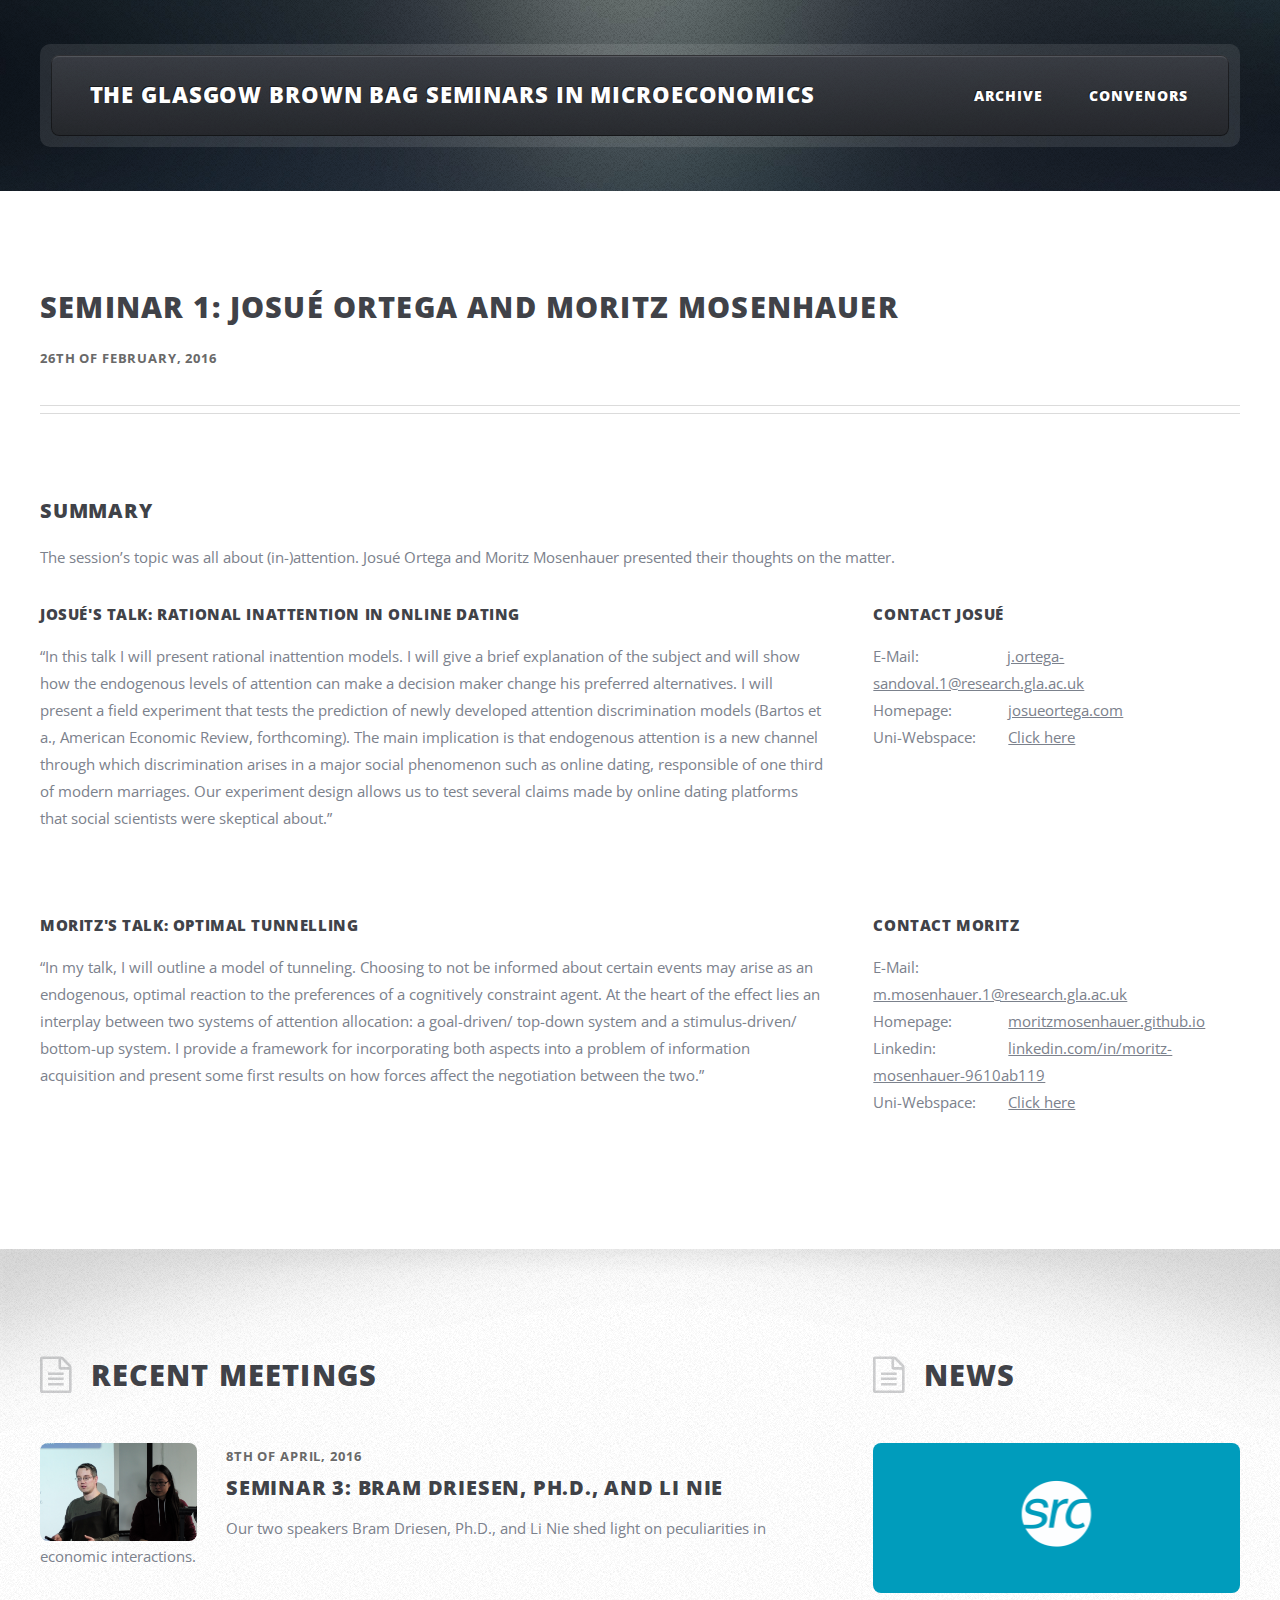
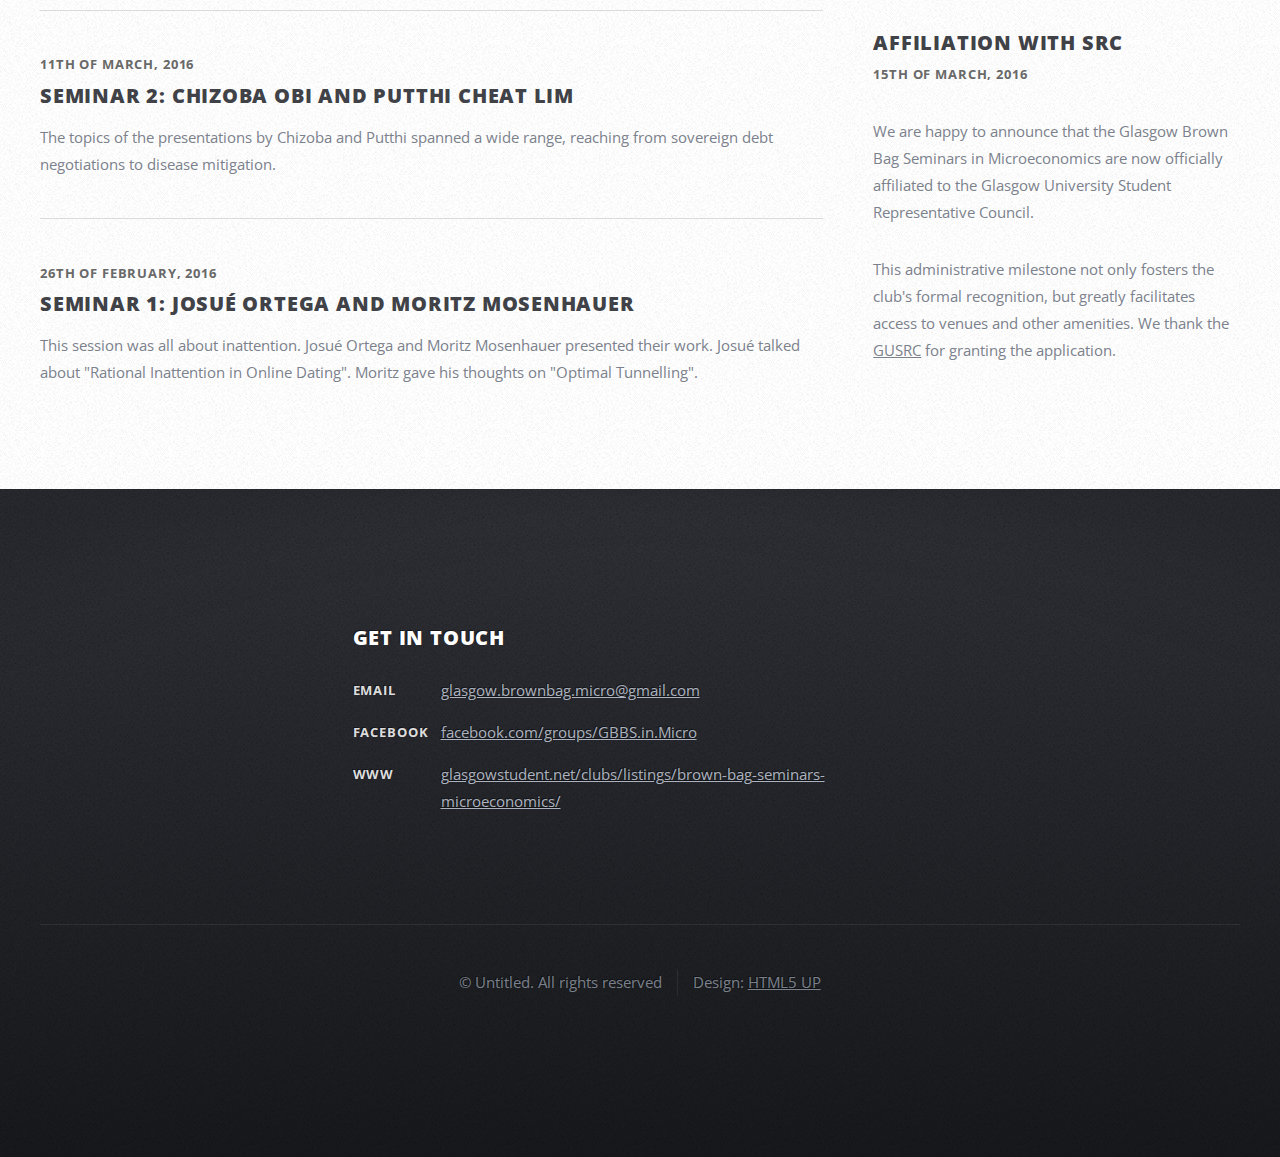
==== commit be8c9b5d: "[comment]" ====
--- a/20160226_meetingone.html
+++ b/20160226_meetingone.html
@@ -22,7 +22,7 @@
 				<div id="headerload">
 				</div>
 				<script>
-					$( "#headerload" ).load( "no-sidebar.html #header-wrapper");
+					$( "#headerload" ).load( "index.html #header-wrapper");
 				</script>
 			<!-- Main Wrapper -->
 				<div id="main-wrapper">
@@ -121,7 +121,7 @@
 					<div id="postload">
 					</div>
 					<script>
-						$( "#postload" ).load( "no-sidebar.html #posts");
+						$( "#postload" ).load( "index.html #posts");
 					</script>
 				</div>
 
@@ -129,7 +129,7 @@
 				<div id="footerload">
 				</div>
 				<script>
-					$( "#footerload" ).load( "no-sidebar.html #footer-wrapper");
+					$( "#footerload" ).load( "index.html #footer-wrapper");
 				</script>
 
 		</div>
